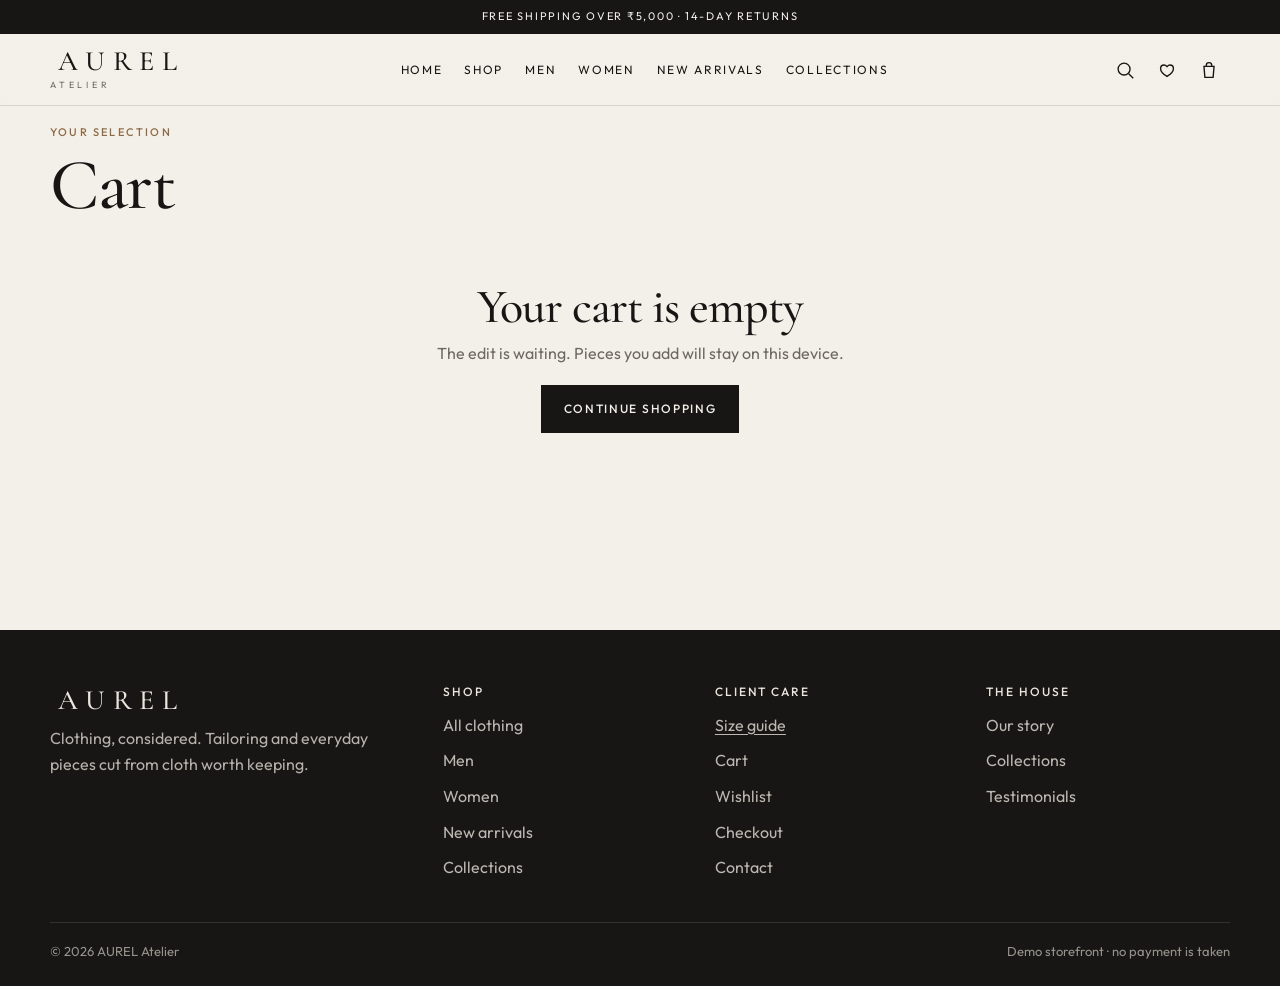
==== fashion-store/cart.html @ 71b50781 "Add fashion-store static e-commerce site Co-Authored-By: Claude Opus 5.5 <noreply@anthropic.com>" ====
<!DOCTYPE html>
<html lang="en">
<head>
  <meta charset="UTF-8">
  <meta name="viewport" content="width=device-width, initial-scale=1">
  <meta name="description" content="Review your AUREL cart before checkout.">
  <meta name="theme-color" content="#171614">
  <meta name="robots" content="noindex">
  <title>Cart — AUREL</title>
  <link rel="icon" href="assets/images/favicon.svg" type="image/svg+xml">
  <link rel="preconnect" href="https://fonts.googleapis.com">
  <link rel="preconnect" href="https://fonts.gstatic.com" crossorigin>
  <link href="https://fonts.googleapis.com/css2?family=Cormorant+Garamond:ital,wght@0,500;0,600;1,500;1,600&family=Outfit:wght@300;400;500&display=swap" rel="stylesheet">
  <link rel="stylesheet" href="css/style.css">
  <link rel="stylesheet" href="css/responsive.css">
  <link rel="stylesheet" href="css/animations.css">
</head>
<body data-page="cart">
  <a class="skip-link" href="#main">Skip to content</a>
  <noscript><p class="noscript">AUREL needs JavaScript to load the collection, cart, and wishlist.</p></noscript>
  <header class="site-header" id="siteHeader">
    <div class="announce"><p>Free shipping over ₹5,000 · 14-day returns</p></div>
    <div class="nav-bar">
      <div class="nav-bar-inner wrap">
        <div class="nav-left">
          <button class="nav-toggle" id="navToggle" type="button" aria-label="Open menu" aria-expanded="false" aria-controls="mobileMenu"><span></span><span></span><span></span></button>
          <a class="logo" href="index.html" aria-label="AUREL home"><span class="logo-mark">AUREL</span><span class="logo-sub">Atelier</span></a>
        </div>
        <nav class="primary-nav" aria-label="Primary">
          <a href="index.html" data-nav="home">Home</a>
          <a href="shop.html" data-nav="shop">Shop</a>
          <a href="shop.html?gender=Men" data-nav="men">Men</a>
          <a href="shop.html?gender=Women" data-nav="women">Women</a>
          <a href="shop.html?collection=new" data-nav="new">New Arrivals</a>
          <a href="shop.html?collection=featured" data-nav="collections">Collections</a>
        </nav>
        <div class="nav-actions">
          <button class="icon-btn" id="searchOpen" type="button" aria-label="Search"><svg viewBox="0 0 24 24" fill="none" stroke="currentColor" stroke-width="1.5" aria-hidden="true"><circle cx="11" cy="11" r="6.5"/><path d="M16 16l5 5"/></svg></button>
          <a class="icon-btn" href="wishlist.html" aria-label="Wishlist"><svg viewBox="0 0 24 24" fill="none" stroke="currentColor" stroke-width="1.5" aria-hidden="true"><path d="M12 19s-7-4.4-7-8.5C5 8 6.8 6.5 8.8 6.5c1.2 0 2.2.6 3.2 1.8 1-1.2 2-1.8 3.2-1.8 2 0 3.8 1.5 3.8 4C19 14.6 12 19 12 19z"/></svg><span class="count" id="wishCount" hidden>0</span></a>
          <button class="icon-btn" id="cartOpen" type="button" aria-label="Open cart"><svg viewBox="0 0 24 24" fill="none" stroke="currentColor" stroke-width="1.5" aria-hidden="true"><path d="M6.5 8h11l-1 12h-9l-1-12z"/><path d="M9 8V7a3 3 0 0 1 6 0v1"/></svg><span class="count" id="cartCount" hidden>0</span></button>
        </div>
      </div>
    </div>
    <div class="mobile-menu" id="mobileMenu">
      <nav aria-label="Mobile">
        <a href="index.html" data-nav="home">Home</a>
        <a href="shop.html" data-nav="shop">Shop</a>
        <a href="shop.html?gender=Men" data-nav="men">Men</a>
        <a href="shop.html?gender=Women" data-nav="women">Women</a>
        <a href="shop.html?collection=new" data-nav="new">New Arrivals</a>
        <a href="shop.html?collection=featured" data-nav="collections">Collections</a>
      </nav>
    </div>
  </header>
  <main id="main" class="page">
    <div class="wrap">
      <header class="page-head">
        <p class="eyebrow">Your selection</p>
        <h1>Cart</h1>
      </header>
      <div id="cartPage">
        <div class="skeleton sk-line" style="height:120px"></div>
      </div>
    </div>
  </main>
  <footer class="site-footer">
    <div class="wrap">
      <div class="footer-grid">
        <div>
          <p class="logo-mark">AUREL</p>
          <p class="footer-brand">Clothing, considered. Tailoring and everyday pieces cut from cloth worth keeping.</p>
        </div>
        <div>
          <h2>Shop</h2>
          <a href="shop.html">All clothing</a>
          <a href="shop.html?gender=Men">Men</a>
          <a href="shop.html?gender=Women">Women</a>
          <a href="shop.html?collection=new">New arrivals</a>
          <a href="shop.html?collection=featured">Collections</a>
        </div>
        <div>
          <h2>Client care</h2>
          <button type="button" class="linkish js-size-guide">Size guide</button>
          <a href="cart.html">Cart</a>
          <a href="wishlist.html">Wishlist</a>
          <a href="checkout.html">Checkout</a>
          <a href="index.html#newsletter">Contact</a>
        </div>
        <div>
          <h2>The house</h2>
          <a href="index.html#story">Our story</a>
          <a href="index.html#collections">Collections</a>
          <a href="index.html#testimonials">Testimonials</a>
        </div>
      </div>
      <div class="footer-base">
        <p>© 2026 AUREL Atelier</p>
        <p>Demo storefront · no payment is taken</p>
      </div>
    </div>
  </footer>
  <div id="portal"></div>
  <div id="toasts" class="toasts" aria-live="polite"></div>
  <script src="data/catalog.js"></script>
  <script src="js/products.js"></script>
  <script src="js/cart.js"></script>
  <script src="js/wishlist.js"></script>
  <script src="js/app.js"></script>
</body>
</html>
---- fashion-store/css/style.css ----
:root {
  --bg: #f3f0ea;
  --bg-deep: #e8e2d8;
  --surface: #fbfaf7;
  --ink: #171614;
  --muted: #6f685f;
  --line: rgba(23, 22, 20, 0.12);
  --accent: #8d6a45;
  --accent-soft: #c4a484;
  --sale: #8f3d3d;
  --good: #2c5a45;
  --header-bar: 72px;
  --announce: 34px;
  --header-offset: 106px;
  --serif: "Cormorant Garamond", Georgia, "Times New Roman", serif;
  --sans: "Outfit", "Segoe UI", sans-serif;
  --shadow: 0 24px 60px rgba(23, 22, 20, 0.1);
  color-scheme: light;
}

*,
*::before,
*::after {
  box-sizing: border-box;
}

html {
  scroll-behavior: smooth;
}

[hidden] {
  display: none !important;
}

body {
  margin: 0;
  font-family: var(--sans);
  font-size: 16px;
  line-height: 1.6;
  color: var(--ink);
  background: var(--bg);
  text-rendering: optimizeLegibility;
}

img {
  max-width: 100%;
  display: block;
}

button,
input,
select,
textarea {
  font: inherit;
  color: inherit;
}

button {
  cursor: pointer;
}

a {
  color: inherit;
  text-decoration: none;
}

h1, h2, h3, p {
  margin: 0;
}

ul {
  margin: 0;
  padding: 0;
  list-style: none;
}

::selection {
  background: var(--ink);
  color: var(--bg);
}

:focus-visible {
  outline: 2px solid var(--accent);
  outline-offset: 3px;
}

.sr-only {
  position: absolute;
  width: 1px;
  height: 1px;
  padding: 0;
  margin: -1px;
  overflow: hidden;
  clip: rect(0, 0, 0, 0);
  white-space: nowrap;
  border: 0;
}

.skip-link {
  position: absolute;
  left: 12px;
  top: -48px;
  z-index: 200;
  background: var(--ink);
  color: var(--bg);
  padding: 8px 14px;
}

.skip-link:focus {
  top: 8px;
}

.wrap {
  width: min(1180px, calc(100% - 32px));
  margin-inline: auto;
}

.eyebrow {
  font-size: 11px;
  letter-spacing: 0.2em;
  text-transform: uppercase;
  color: var(--accent);
  font-weight: 500;
}

h1, h2, .serif {
  font-family: var(--serif);
  font-weight: 500;
  letter-spacing: -0.02em;
  line-height: 0.98;
}

.muted { color: var(--muted); }
.fine {
  color: var(--muted);
  font-size: 13px;
  line-height: 1.5;
}

main {
  padding-top: var(--header-offset);
  min-height: 70vh;
}

body[data-page="home"] main {
  padding-top: 0;
}

body.lock-scroll {
  overflow: hidden;
}

/* Header */
.site-header {
  position: fixed;
  inset: 0 0 auto 0;
  z-index: 50;
}

.announce {
  height: var(--announce);
  display: grid;
  place-items: center;
  background: #171614;
  color: #f3f0ea;
  font-size: 10px;
  letter-spacing: 0.14em;
  text-transform: uppercase;
}

.announce p {
  margin: 0;
  white-space: nowrap;
  overflow: hidden;
  text-overflow: ellipsis;
  max-width: 100%;
  padding: 0 16px;
}

.nav-bar {
  height: var(--header-bar);
  color: var(--ink);
  background: rgba(243, 240, 234, 0.92);
  backdrop-filter: blur(16px);
  border-bottom: 1px solid var(--line);
  transition: background 0.3s ease, color 0.3s ease, border-color 0.3s ease;
}

.nav-bar-inner {
  height: 100%;
  display: flex;
  align-items: center;
  justify-content: space-between;
  position: relative;
}

.nav-left {
  display: flex;
  align-items: center;
  gap: 4px;
  min-width: 44px;
}

.logo {
  position: absolute;
  left: 50%;
  transform: translateX(-50%);
  text-align: center;
  color: inherit;
}

.logo-mark {
  display: block;
  font-family: var(--serif);
  font-size: 28px;
  letter-spacing: 0.28em;
  line-height: 1;
  padding-left: 0.28em;
  font-weight: 500;
}

.logo-sub {
  display: block;
  margin-top: 3px;
  font-size: 9px;
  letter-spacing: 0.42em;
  text-transform: uppercase;
  color: var(--muted);
}

.primary-nav {
  display: none;
  align-items: center;
  justify-content: center;
  gap: 22px;
}

.primary-nav a {
  position: relative;
  font-size: 12px;
  letter-spacing: 0.14em;
  text-transform: uppercase;
  padding: 6px 0;
}

.primary-nav a.is-active::after,
.primary-nav a:hover::after {
  content: "";
  position: absolute;
  left: 0;
  right: 0;
  bottom: 0;
  height: 1px;
  background: currentColor;
}

.nav-actions {
  display: flex;
  align-items: center;
}

.icon-btn {
  width: 42px;
  height: 42px;
  display: grid;
  place-items: center;
  position: relative;
  background: none;
  border: 0;
  color: inherit;
  padding: 0;
}

.icon-btn svg,
.wish-btn svg {
  width: 22px;
  height: 22px;
  display: block;
}

.icon-btn:hover {
  opacity: 0.65;
}

.count {
  position: absolute;
  top: 4px;
  right: 2px;
  min-width: 16px;
  height: 16px;
  padding: 0 4px;
  border-radius: 99px;
  background: var(--accent);
  color: white;
  font-size: 10px;
  display: grid;
  place-items: center;
  line-height: 1;
}

.count[hidden] {
  display: none !important;
}

.nav-toggle {
  width: 42px;
  height: 42px;
  border: 0;
  background: none;
  display: grid;
  place-items: center;
  gap: 5px;
  padding: 0;
  color: inherit;
}

.nav-toggle span {
  display: block;
  width: 18px;
  height: 1.5px;
  background: currentColor;
  transition: transform 0.3s ease, opacity 0.3s ease;
}

body.menu-open .nav-toggle span:nth-child(1) {
  transform: translateY(6.5px) rotate(45deg);
}
body.menu-open .nav-toggle span:nth-child(2) {
  opacity: 0;
}
body.menu-open .nav-toggle span:nth-child(3) {
  transform: translateY(-6.5px) rotate(-45deg);
}

.mobile-menu {
  position: fixed;
  top: var(--header-offset);
  left: 0;
  right: 0;
  bottom: 0;
  background: var(--bg);
  padding: 28px 24px 40px;
  overflow: auto;
  opacity: 0;
  visibility: hidden;
  pointer-events: none;
  transition: opacity 0.35s ease, visibility 0.35s ease;
}

body.menu-open .mobile-menu {
  opacity: 1;
  visibility: visible;
  pointer-events: auto;
}

.mobile-menu a {
  display: block;
  font-family: var(--serif);
  font-size: clamp(2rem, 8vw, 3.2rem);
  line-height: 1.15;
  padding: 4px 0;
}

.mobile-menu a.is-active {
  color: var(--accent);
}

body[data-page="home"] .site-header:not(.is-solid) .nav-bar {
  background: linear-gradient(to bottom, rgba(0, 0, 0, 0.38), transparent);
  color: #fff;
  border-bottom-color: transparent;
  backdrop-filter: none;
}

body[data-page="home"] .site-header:not(.is-solid) .logo-sub,
body[data-page="home"] .site-header:not(.is-solid) .primary-nav a {
  color: rgba(255, 255, 255, 0.88);
}

body.menu-open .nav-bar,
body[data-page="home"].menu-open .site-header .nav-bar {
  background: rgba(243, 240, 234, 0.98);
  color: var(--ink);
  border-bottom-color: var(--line);
  backdrop-filter: blur(16px);
}

body.menu-open .logo-sub,
body[data-page="home"].menu-open .logo-sub {
  color: var(--muted);
}

/* Buttons and fields */
.btn {
  display: inline-flex;
  align-items: center;
  justify-content: center;
  gap: 8px;
  min-height: 48px;
  padding: 0 22px;
  border: 1px solid transparent;
  background: transparent;
  letter-spacing: 0.14em;
  text-transform: uppercase;
  font-size: 12px;
  font-weight: 500;
  transition: background 0.25s ease, color 0.25s ease, border-color 0.25s ease, transform 0.25s ease;
}

.btn:hover { transform: translateY(-1px); }
.btn:active { transform: translateY(0) scale(0.99); }
.btn:disabled {
  opacity: 0.45;
  cursor: not-allowed;
  transform: none;
}

.btn-solid {
  background: var(--ink);
  color: var(--bg);
}
.btn-solid:hover { background: #2c2926; }

.btn-white {
  background: #fff;
  color: var(--ink);
}
.btn-white:hover { background: var(--bg); }

.btn-line {
  border-color: rgba(255, 255, 255, 0.75);
  color: #fff;
}
.btn-line:hover {
  background: #fff;
  color: var(--ink);
}

.btn-ghost {
  border-color: var(--line);
  background: transparent;
  color: var(--ink);
}
.btn-ghost:hover { border-color: var(--ink); }

.btn-full { width: 100%; }
.btn-row { display: flex; flex-wrap: wrap; gap: 10px; }

.btn svg {
  width: 18px;
  height: 18px;
  flex: none;
}

.btn.is-active { color: var(--sale); }
.btn.is-active svg path { fill: currentColor; }

.text-link {
  font-size: 12px;
  letter-spacing: 0.14em;
  text-transform: uppercase;
  border-bottom: 1px solid currentColor;
  padding-bottom: 2px;
  white-space: nowrap;
}

input,
select,
textarea {
  width: 100%;
  min-height: 48px;
  padding: 0 14px;
  background: #fff;
  border: 1px solid var(--line);
  border-radius: 0;
}

textarea {
  min-height: 110px;
  padding: 12px 14px;
  resize: vertical;
}

input:focus,
select:focus,
textarea:focus {
  outline: 2px solid var(--accent);
  outline-offset: 1px;
  border-color: transparent;
}

.field {
  display: flex;
  flex-direction: column;
  gap: 6px;
  margin-bottom: 14px;
}

.field span,
.field-label {
  font-size: 12px;
  letter-spacing: 0.08em;
  text-transform: uppercase;
  color: var(--muted);
}

.field.is-error input,
.field.is-error select,
.field.is-error textarea {
  border-color: var(--sale);
}

.field-error {
  color: var(--sale);
  font-size: 13px;
  margin: 0;
}

.noscript {
  margin: 0;
  padding: 12px 16px;
  background: #efe2c8;
  text-align: center;
}

/* Hero */
.hero {
  min-height: 100svh;
  display: flex;
  align-items: flex-end;
  padding: var(--header-offset) 0 64px;
  color: #fff;
  background-color: #221e1a;
  background-image:
    linear-gradient(180deg, rgba(0, 0, 0, 0.28) 0%, rgba(0, 0, 0, 0.05) 34%, rgba(0, 0, 0, 0.62) 100%),
    url("https://images.unsplash.com/photo-1469334031218-e382a71b716b?auto=format&fit=crop&w=2000&q=80");
  background-position: center 20%;
  background-size: cover;
  background-repeat: no-repeat;
  position: relative;
}

.hero-copy {
  max-width: 680px;
  position: relative;
}

.hero .eyebrow { color: #eadcc8; }

.hero h1 {
  font-size: clamp(3rem, 12vw, 6.4rem);
  margin: 12px 0 16px;
  max-width: 11ch;
  text-shadow: 0 12px 40px rgba(0, 0, 0, 0.28);
}

.hero h1 em {
  font-style: italic;
  font-weight: 500;
}

.hero .lede {
  max-width: 38rem;
  color: rgba(255, 255, 255, 0.88);
  font-weight: 300;
  font-size: 1.05rem;
  margin-bottom: 24px;
}

.scroll-hint {
  position: absolute;
  right: 24px;
  bottom: 28px;
  width: 1px;
  height: 64px;
  background: rgba(255, 255, 255, 0.25);
}

.scroll-hint span {
  display: block;
  width: 100%;
  height: 24px;
  background: #fff;
}

.trust ul {
  display: grid;
  gap: 12px;
  padding: 22px 0;
  border-bottom: 1px solid var(--line);
  text-align: center;
  letter-spacing: 0.12em;
  text-transform: uppercase;
  font-size: 11px;
  color: var(--muted);
}

.section {
  padding: 64px 0;
}

.section-head {
  display: flex;
  justify-content: space-between;
  align-items: flex-end;
  gap: 16px;
  margin-bottom: 24px;
}

.section-head h2 {
  font-size: clamp(2.1rem, 5vw, 3.4rem);
  margin-top: 8px;
}

.collection-grid {
  display: grid;
  gap: 12px;
}

.collection-tile {
  position: relative;
  display: block;
  min-height: 420px;
  overflow: hidden;
  background: #d9d1c6;
  color: #fff;
}

.collection-tile img {
  width: 100%;
  height: 100%;
  object-fit: cover;
  position: absolute;
  inset: 0;
  transition: transform 0.8s ease;
}

.collection-tile:hover img {
  transform: scale(1.06);
}

.tile-copy {
  position: absolute;
  left: 0;
  right: 0;
  bottom: 0;
  padding: 28px 22px;
  background: linear-gradient(to top, rgba(0, 0, 0, 0.55), transparent);
  display: flex;
  flex-direction: column;
  gap: 6px;
}

.tile-copy .eyebrow { color: #f0e4d4; }

.tile-title {
  font-family: var(--serif);
  font-size: clamp(2rem, 4vw, 2.8rem);
  line-height: 1;
}

/* Product cards */
.product-grid {
  display: grid;
  grid-template-columns: 1fr;
  gap: 32px 16px;
}

.product-card {
  min-width: 0;
}

.card-image {
  position: relative;
  aspect-ratio: 3 / 4;
  overflow: hidden;
  background: #e7e1d8;
}

.card-image img {
  position: absolute;
  inset: 0;
  width: 100%;
  height: 100%;
  object-fit: cover;
  object-position: center 18%;
  transition: transform 0.7s ease, opacity 0.45s ease;
}

.img-secondary { opacity: 0; }

@media (hover: hover) {
  .product-card:hover {
    transform: translateY(-6px);
  }
  .product-card {
    transition: transform 0.4s ease;
  }
  .product-card:hover .card-image {
    box-shadow: var(--shadow);
  }
  .product-card:hover .img-primary,
  .product-card:hover .img-secondary {
    transform: scale(1.06);
  }
  .product-card.has-alt:hover .img-primary { opacity: 0; }
  .product-card.has-alt:hover .img-secondary { opacity: 1; }
}

.badges {
  position: absolute;
  top: 12px;
  left: 12px;
  z-index: 2;
  display: flex;
  flex-direction: column;
  align-items: flex-start;
  gap: 6px;
}

.badge {
  display: inline-flex;
  align-items: center;
  min-height: 26px;
  padding: 0 8px;
  font-size: 11px;
  letter-spacing: 0.08em;
  text-transform: uppercase;
  background: var(--surface);
}

.badge-sale { color: var(--sale); }
.badge-stock { background: var(--ink); color: var(--bg); }

.wish-btn {
  position: absolute;
  top: 8px;
  right: 8px;
  z-index: 2;
  width: 40px;
  height: 40px;
  border: 0;
  border-radius: 50%;
  background: rgba(251, 250, 247, 0.9);
  color: var(--ink);
  display: grid;
  place-items: center;
}

.wish-btn.is-active {
  color: var(--sale);
}

.wish-btn.is-active svg path {
  fill: currentColor;
}

.card-actions {
  position: absolute;
  left: 10px;
  right: 10px;
  bottom: 10px;
  z-index: 2;
  display: flex;
  gap: 8px;
}

.card-actions .btn {
  flex: 1;
  min-height: 42px;
  padding: 0 8px;
  background: rgba(251, 250, 247, 0.94);
  border-color: transparent;
  font-size: 11px;
}

.card-actions .btn:hover {
  background: var(--ink);
  color: var(--bg);
}

.card-body { padding-top: 12px; }

.card-title {
  font-family: var(--serif);
  font-size: 1.45rem;
  font-weight: 500;
  line-height: 1.15;
  margin: 4px 0 8px;
}

.card-title a:hover { color: var(--accent); }

.card-meta {
  display: flex;
  align-items: center;
  gap: 6px;
  color: var(--muted);
  font-size: 13px;
  margin-bottom: 6px;
}

.stars {
  --percent: calc((var(--rating) / 5) * 100%);
  display: inline-block;
  font-size: 13px;
  letter-spacing: 2px;
  line-height: 1;
  background: linear-gradient(90deg, var(--accent) var(--percent), #ddd4c8 var(--percent));
  -webkit-background-clip: text;
  background-clip: text;
  color: transparent;
  font-family: Georgia, serif;
}

.stars::before { content: "★★★★★"; }

.price {
  display: flex;
  align-items: baseline;
  gap: 8px;
}

.price-now { font-weight: 500; }
.price-was {
  color: var(--muted);
  text-decoration: line-through;
  font-size: 14px;
}

.skeleton-card .sk-img { aspect-ratio: 3 / 4; }
.skeleton-card .sk-line { height: 14px; margin-top: 12px; }
.skeleton-card .sk-line.short { width: 42%; }

/* Promo, story, quotes, newsletter */
.promo {
  display: grid;
  background: var(--surface);
}

.promo-media {
  min-height: 320px;
  overflow: hidden;
  background: #d9d1c6;
}

.promo-media img,
.story-media img {
  width: 100%;
  height: 100%;
  object-fit: cover;
  object-position: center 20%;
}

.promo-copy,
.story-copy {
  padding: 36px 20px;
  display: flex;
  flex-direction: column;
  justify-content: center;
  gap: 14px;
}

.promo-copy h2,
.story-copy h2 {
  font-size: clamp(2.2rem, 5vw, 3.6rem);
}

.story {
  display: grid;
  gap: 0;
}

.story-media {
  min-height: 280px;
  overflow: hidden;
  background: #d9d1c6;
}

.story-quote {
  font-family: var(--serif);
  font-style: italic;
  font-size: 1.5rem;
  line-height: 1.25;
}

.quotes {
  display: grid;
  gap: 12px;
}

.quote {
  background: var(--surface);
  border: 1px solid var(--line);
  padding: 26px 22px;
}

.quote p {
  font-family: var(--serif);
  font-style: italic;
  font-size: 1.45rem;
  line-height: 1.25;
}

.quote footer {
  margin-top: 18px;
  font-size: 13px;
  letter-spacing: 0.08em;
  text-transform: uppercase;
  color: var(--muted);
}

.newsletter {
  background:
    radial-gradient(1200px 400px at 10% 0%, rgba(196, 164, 132, 0.28), transparent 60%),
    var(--bg-deep);
}

.newsletter-box {
  max-width: 640px;
}

.newsletter h2 {
  font-size: clamp(2.3rem, 6vw, 3.8rem);
  margin: 8px 0 12px;
}

.inline-form {
  display: flex;
  flex-direction: column;
  gap: 10px;
  margin-top: 20px;
}

.inline-form input { background: #fff; }

/* Footer */
.site-footer {
  background: #171614;
  color: #ebe6de;
  padding: 56px 0 24px;
}

.footer-grid {
  display: grid;
  gap: 28px;
}

.site-footer .logo-mark { padding-left: 0.28em; }

.footer-brand {
  margin-top: 12px;
  max-width: 28rem;
  color: rgba(235, 230, 222, 0.75);
}

.site-footer h2 {
  font-family: var(--sans);
  font-size: 12px;
  letter-spacing: 0.16em;
  text-transform: uppercase;
  font-weight: 500;
  margin-bottom: 10px;
}

.site-footer a,
.site-footer .linkish {
  display: block;
  padding: 5px 0;
  color: rgba(235, 230, 222, 0.78);
  background: none;
  border: 0;
  text-align: left;
  font: inherit;
  cursor: pointer;
}

.site-footer a:hover,
.site-footer .linkish:hover { color: #fff; }

.footer-base {
  display: flex;
  flex-wrap: wrap;
  gap: 8px 20px;
  justify-content: space-between;
  margin-top: 36px;
  padding-top: 18px;
  border-top: 1px solid rgba(255, 255, 255, 0.12);
  color: rgba(235, 230, 222, 0.6);
  font-size: 13px;
}

/* Shop */
.page-head { padding: 18px 0 8px; }
.page-head h1 {
  font-size: clamp(2.6rem, 7vw, 4.5rem);
  margin: 8px 0;
}
.page-head .lede { max-width: 40rem; }

.shop-toolbar {
  display: flex;
  flex-wrap: wrap;
  gap: 10px;
  align-items: center;
  margin: 18px 0;
}

.shop-search { flex: 1 1 180px; }
.product-count { font-size: 14px; color: var(--muted); }

.sort {
  display: flex;
  align-items: center;
  gap: 8px;
  font-size: 13px;
  color: var(--muted);
}
.sort select { min-width: 180px; width: auto; }

.chips {
  display: flex;
  flex-wrap: wrap;
  gap: 8px;
  margin-bottom: 14px;
}

.chip {
  border: 1px solid var(--line);
  background: var(--surface);
  padding: 6px 10px;
  font-size: 13px;
  display: inline-flex;
  gap: 8px;
  align-items: center;
}

.filters-head {
  display: flex;
  align-items: center;
  justify-content: space-between;
  gap: 12px;
  margin-bottom: 12px;
}

.filters-head h2 {
  font-family: var(--sans);
  font-size: 13px;
  letter-spacing: 0.16em;
  text-transform: uppercase;
}

.linkish {
  background: none;
  border: 0;
  padding: 0;
  color: var(--muted);
  text-decoration: underline;
  text-underline-offset: 3px;
  cursor: pointer;
}

.filter-group {
  padding: 16px 0;
  border-top: 1px solid var(--line);
}

.filter-group h3 {
  font-family: var(--sans);
  font-size: 12px;
  letter-spacing: 0.14em;
  text-transform: uppercase;
  font-weight: 500;
  margin-bottom: 10px;
}

.check {
  display: flex;
  align-items: center;
  gap: 10px;
  padding: 5px 0;
  cursor: pointer;
  font-size: 15px;
}

.check input {
  width: 16px;
  height: 16px;
  min-height: 0;
  accent-color: var(--ink);
}

.size-picks,
.size-options,
.color-picks {
  display: flex;
  flex-wrap: wrap;
  gap: 8px;
}

.size-picks button,
.size-options button,
.qty button {
  min-width: 44px;
  height: 44px;
  border: 1px solid var(--line);
  background: transparent;
  padding: 0 10px;
}

.size-picks button.is-on,
.size-options button.is-selected,
.color-filter.is-on,
.color-option.is-selected {
  background: var(--ink);
  color: #fff;
  border-color: var(--ink);
}

.size-options.needs-choice button:not(.is-selected) {
  border-color: var(--sale);
}

.color-filter,
.color-option {
  display: inline-flex;
  align-items: center;
  gap: 8px;
  border: 1px solid transparent;
  background: transparent;
  padding: 4px 8px 4px 4px;
  border-radius: 999px;
}

.color-filter.is-on,
.color-option.is-selected {
  background: transparent;
  color: var(--ink);
  border-color: var(--ink);
}

.swatch {
  width: 18px;
  height: 18px;
  border-radius: 50%;
  border: 1px solid rgba(0, 0, 0, 0.16);
  display: inline-block;
}

.price-fields {
  display: grid;
  grid-template-columns: 1fr 1fr;
  gap: 8px;
  margin-bottom: 10px;
}

.price-sliders {
  display: grid;
  gap: 6px;
}

input[type="range"] {
  padding: 0;
  background: transparent;
  border: 0;
  min-height: 0;
  accent-color: var(--ink);
}

.filters {
  position: fixed;
  z-index: 90;
  top: 0;
  left: 0;
  bottom: 0;
  width: min(400px, 92vw);
  background: var(--surface);
  transform: translateX(-105%);
  transition: transform 0.45s cubic-bezier(0.2, 0.7, 0.2, 1);
  overflow: auto;
  padding: 22px 20px 48px;
}

body.open-filters .filters {
  transform: translateX(0);
  box-shadow: var(--shadow);
}

.filters-close { display: inline-flex; }

/* Product detail */
.crumbs {
  display: flex;
  flex-wrap: wrap;
  gap: 6px;
  color: var(--muted);
  font-size: 13px;
  margin-bottom: 14px;
}

.crumbs a:hover { color: var(--ink); }

.product-layout { display: grid; gap: 28px; }

.gallery-main {
  position: relative;
  aspect-ratio: 4 / 5;
  background: #e7e1d8;
  overflow: hidden;
  cursor: zoom-in;
}

.gallery-main img {
  width: 100%;
  height: 100%;
  object-fit: cover;
  object-position: center 15%;
}

.gal-nav {
  position: absolute;
  top: 50%;
  transform: translateY(-50%);
  width: 40px;
  height: 40px;
  border: 0;
  background: rgba(251, 250, 247, 0.88);
  z-index: 1;
}

.gal-nav.prev { left: 10px; }
.gal-nav.next { right: 10px; }

.thumbs {
  display: flex;
  gap: 8px;
  margin-top: 10px;
  overflow-x: auto;
}

.thumbs button {
  border: 1px solid transparent;
  padding: 0;
  background: none;
  flex: 0 0 72px;
}

.thumbs img {
  width: 72px;
  height: 90px;
  object-fit: cover;
}

.thumbs button.is-active { border-color: var(--ink); }

.product-info h1 {
  font-size: clamp(2.4rem, 6vw, 4rem);
  margin: 8px 0 12px;
}

.product-info .price-now {
  font-family: var(--serif);
  font-size: 2rem;
}

.option-label {
  display: flex;
  justify-content: space-between;
  align-items: baseline;
  margin: 18px 0 8px;
  font-size: 13px;
  letter-spacing: 0.08em;
  text-transform: uppercase;
}

.qty {
  display: inline-flex;
  align-items: center;
  border: 1px solid var(--line);
}

.qty button { border: 0; width: 42px; }
.qty span {
  min-width: 28px;
  text-align: center;
}

.buy-row {
  display: grid;
  gap: 10px;
  margin-top: 18px;
}

.delivery {
  margin-top: 22px;
  padding-top: 16px;
  border-top: 1px solid var(--line);
  display: grid;
  gap: 8px;
}

.delivery li {
  padding-left: 14px;
  position: relative;
  color: var(--muted);
  font-size: 14px;
}

.delivery li::before {
  content: "";
  width: 5px;
  height: 5px;
  border-radius: 50%;
  background: var(--accent);
  position: absolute;
  left: 0;
  top: 0.65em;
}

.related { padding-top: 20px; }

/* Cart and wishlist */
.cart-layout,
.checkout-layout {
  display: grid;
  gap: 22px;
  padding-bottom: 40px;
}

.line {
  display: grid;
  grid-template-columns: 92px 1fr;
  gap: 14px;
  padding: 16px 0;
  border-bottom: 1px solid var(--line);
}

.line img {
  width: 92px;
  height: 118px;
  object-fit: cover;
  background: #e7e1d8;
}

.line h3 {
  font-family: var(--serif);
  font-size: 1.4rem;
  font-weight: 500;
}

.line-options {
  display: flex;
  flex-wrap: wrap;
  gap: 8px;
  margin: 8px 0;
}

.line-options select {
  width: auto;
  min-height: 40px;
  padding-right: 28px;
}

.line-bottom {
  display: flex;
  flex-wrap: wrap;
  gap: 12px;
  align-items: center;
  justify-content: space-between;
}

.line-price { text-align: right; }
.line-price s {
  display: block;
  color: var(--muted);
  font-size: 13px;
}

.summary-card {
  background: var(--surface);
  border: 1px solid var(--line);
  padding: 20px;
}

.summary-card h2 {
  font-family: var(--sans);
  font-size: 13px;
  letter-spacing: 0.16em;
  text-transform: uppercase;
  margin-bottom: 12px;
}

.ship-note {
  font-size: 13px;
  color: var(--muted);
  margin-bottom: 12px;
}

.ship-bar {
  height: 2px;
  background: var(--line);
  margin: 8px 0 14px;
}

.ship-bar span {
  display: block;
  height: 100%;
  background: var(--accent);
}

.totals { display: grid; gap: 8px; }
.totals div,
.totals .grand {
  display: flex;
  justify-content: space-between;
  gap: 12px;
}
.totals dt { color: var(--muted); }
.totals .grand {
  margin-top: 8px;
  padding-top: 10px;
  border-top: 1px solid var(--line);
  font-size: 1.05rem;
}
.totals .grand dt,
.totals .grand dd { color: var(--ink); font-weight: 500; }
.totals dd { margin: 0; }

.promo-form {
  display: flex;
  gap: 8px;
  margin: 14px 0;
}
.promo-form input { min-height: 44px; }
.promo-form button { min-height: 44px; }

.empty-state {
  text-align: center;
  padding: 48px 12px 64px;
}
.empty-state h2, .empty-state h1 {
  font-size: clamp(2rem, 5vw, 3rem);
  margin-bottom: 10px;
}
.empty-state p { color: var(--muted); margin-bottom: 18px; }

/* Checkout */
.checkout-fields h2 {
  font-family: var(--sans);
  font-size: 12px;
  letter-spacing: 0.16em;
  text-transform: uppercase;
  margin: 8px 0 14px;
}

.form-grid {
  display: grid;
  gap: 0 12px;
}

.pay-options {
  display: grid;
  gap: 8px;
  margin-bottom: 14px;
}

.pay-option {
  display: flex;
  gap: 10px;
  align-items: center;
  border: 1px solid var(--line);
  padding: 12px 14px;
  background: #fff;
  cursor: pointer;
}

.pay-option:has(input:checked) {
  border-color: var(--ink);
  background: var(--surface);
}

.pay-option input {
  width: 16px;
  height: 16px;
  min-height: 0;
  accent-color: var(--ink);
}

.pay-panel {
  background: #fff;
  border: 1px solid var(--line);
  padding: 14px;
  margin-bottom: 14px;
}

.confirm {
  max-width: 720px;
  margin: 20px auto 60px;
  text-align: center;
}
.confirm h1 {
  font-size: clamp(2.8rem, 7vw, 4.6rem);
  margin: 8px 0 12px;
}
.order-id {
  font-family: var(--serif);
  font-size: 1.8rem;
  letter-spacing: 0.04em;
}
.confirm-list {
  text-align: left;
  margin: 24px 0;
  border-top: 1px solid var(--line);
}
.confirm-list li {
  display: flex;
  justify-content: space-between;
  gap: 12px;
  padding: 12px 0;
  border-bottom: 1px solid var(--line);
}

/* Overlays */
.backdrop {
  position: fixed;
  inset: 0;
  background: rgba(20, 16, 12, 0.46);
  z-index: 80;
  opacity: 0;
  visibility: hidden;
  transition: opacity 0.3s ease, visibility 0.3s ease;
}

.backdrop.is-on {
  opacity: 1;
  visibility: visible;
}

.cart-drawer {
  position: fixed;
  top: 0;
  right: 0;
  bottom: 0;
  width: min(440px, 100%);
  background: var(--surface);
  z-index: 90;
  transform: translateX(105%);
  transition: transform 0.45s cubic-bezier(0.2, 0.7, 0.2, 1);
  display: flex;
  flex-direction: column;
}

body.open-cart .cart-drawer { transform: none; }

.drawer-head,
.search-top {
  display: flex;
  align-items: center;
  justify-content: space-between;
  gap: 12px;
  padding: 18px 18px 8px;
}

.drawer-head h2 {
  font-family: var(--serif);
  font-size: 2rem;
  font-weight: 500;
}

.drawer-body {
  flex: 1;
  overflow: auto;
  padding: 0 18px;
}

.drawer-foot {
  padding: 14px 18px 20px;
  border-top: 1px solid var(--line);
  display: grid;
  gap: 10px;
}

.search-modal {
  position: fixed;
  inset: 0;
  z-index: 100;
  background: rgba(243, 240, 234, 0.97);
  backdrop-filter: blur(8px);
  opacity: 0;
  visibility: hidden;
  overflow: auto;
  transition: opacity 0.3s ease, visibility 0.3s ease;
}

body.open-search .search-modal {
  opacity: 1;
  visibility: visible;
}

.search-modal input[type="search"] {
  font-family: var(--serif);
  font-size: clamp(2rem, 6vw, 3.4rem);
  border: 0;
  border-bottom: 1px solid var(--line);
  background: transparent;
  border-radius: 0;
  padding: 8px 0 12px;
  min-height: 0;
}

.search-modal input[type="search"]:focus {
  outline: none;
  border-bottom-color: var(--ink);
}

.search-results { padding: 10px 0 40px; }

.search-hit {
  display: grid;
  grid-template-columns: 64px 1fr auto;
  gap: 14px;
  align-items: center;
  padding: 12px 4px;
  border-bottom: 1px solid var(--line);
}

.search-hit img {
  width: 64px;
  height: 80px;
  object-fit: cover;
  background: #e7e1d8;
}

.search-hit h3 {
  font-family: var(--serif);
  font-size: 1.35rem;
  font-weight: 500;
}

.search-hit.is-active,
.search-hit:hover { background: rgba(23, 22, 20, 0.04); }

.modal-layer {
  position: fixed;
  inset: 0;
  z-index: 110;
  display: grid;
  place-items: center;
  padding: 18px;
  background: rgba(20, 16, 12, 0.46);
  opacity: 0;
  visibility: hidden;
  pointer-events: none;
  transition: opacity 0.3s ease, visibility 0.3s ease;
}

body.open-modal .modal-layer {
  opacity: 1;
  visibility: visible;
  pointer-events: auto;
}

.modal-card {
  width: min(640px, 100%);
  max-height: min(88vh, 860px);
  overflow: auto;
  background: var(--surface);
  padding: 22px;
  box-shadow: var(--shadow);
  transform: translateY(12px) scale(0.98);
  transition: transform 0.35s ease;
  position: relative;
}

body.open-modal .modal-card { transform: none; }
.modal-layer.is-wide .modal-card { width: min(980px, 100%); }

.modal-close {
  position: absolute;
  top: 10px;
  right: 10px;
  width: 40px;
  height: 40px;
  border: 0;
  background: transparent;
  font-size: 22px;
}

.quick-grid { display: grid; gap: 18px; }
.quick-grid img {
  width: 100%;
  aspect-ratio: 3 / 4;
  object-fit: cover;
  background: #e7e1d8;
}

.guide-table {
  width: 100%;
  border-collapse: collapse;
  margin: 12px 0 8px;
}
.guide-table th,
.guide-table td {
  text-align: left;
  padding: 10px 8px;
  border-bottom: 1px solid var(--line);
  font-size: 14px;
}

.lightbox {
  position: fixed;
  inset: 0;
  z-index: 140;
  background: rgba(14, 12, 10, 0.92);
  display: none;
  place-items: center;
  padding: 24px;
}

.lightbox.is-open { display: grid; }

.lightbox img {
  max-height: 86vh;
  max-width: min(1100px, 100%);
  object-fit: contain;
}

.lightbox .gal-nav { background: rgba(255, 255, 255, 0.9); }
.lb-close {
  position: absolute;
  top: 16px;
  right: 16px;
  background: transparent;
  color: #fff;
  border: 1px solid rgba(255, 255, 255, 0.4);
  min-height: 40px;
  padding: 0 14px;
}

.toasts {
  position: fixed;
  z-index: 150;
  top: calc(var(--header-offset) + 12px);
  left: 50%;
  transform: translateX(-50%);
  width: min(440px, calc(100% - 24px));
  display: flex;
  flex-direction: column;
  gap: 8px;
  pointer-events: none;
}

.toast {
  pointer-events: auto;
  background: var(--ink);
  color: #f3f0ea;
  padding: 14px 16px;
  display: flex;
  justify-content: space-between;
  gap: 12px;
  align-items: center;
  box-shadow: 0 16px 40px rgba(0, 0, 0, 0.2);
  transform: translateY(-8px);
  opacity: 0;
  transition: 0.3s ease;
  font-size: 14px;
}

.toast.show { transform: none; opacity: 1; }
.toast.error { background: #6e2e2e; }

.toast button {
  background: none;
  border: 0;
  color: #eadcc8;
  letter-spacing: 0.12em;
  text-transform: uppercase;
  font-size: 11px;
  padding: 0;
}

.pad { padding: 16px; }
---- fashion-store/css/responsive.css ----
/* Tablet, laptop, and large desktop. Base styles cover 320–767. */

@media (min-width: 540px) {
  .product-grid {
    grid-template-columns: repeat(2, 1fr);
  }
}

@media (min-width: 768px) {
  .wrap {
    width: min(1180px, calc(100% - 48px));
  }

  .announce {
    font-size: 11px;
    letter-spacing: 0.16em;
  }

  .trust ul {
    grid-template-columns: repeat(4, 1fr);
  }

  .section {
    padding: 88px 0;
  }

  .collection-grid {
    grid-template-columns: repeat(3, 1fr);
  }

  .collection-tile {
    min-height: 520px;
  }

  .promo,
  .story {
    grid-template-columns: 1.15fr 0.85fr;
  }

  .story {
    grid-template-columns: 0.9fr 1.1fr;
  }

  .promo-media,
  .story-media {
    min-height: 560px;
  }

  .promo-copy,
  .story-copy {
    padding: 56px 48px;
  }

  .quotes {
    grid-template-columns: repeat(3, 1fr);
  }

  .inline-form {
    flex-direction: row;
    align-items: stretch;
  }

  .inline-form input { flex: 1; }
  .inline-form .btn { width: auto; }

  .footer-grid {
    grid-template-columns: 1fr 1fr;
  }

  .product-layout {
    grid-template-columns: 1.05fr 0.95fr;
    gap: 40px;
    align-items: start;
  }

  .gallery { position: sticky; top: calc(var(--header-offset) + 16px); }

  .form-grid.two {
    grid-template-columns: 1fr 1fr;
  }

  .quick-grid {
    grid-template-columns: 0.85fr 1.15fr;
    align-items: start;
  }

  .card-actions .btn { font-size: 11px; }
}

@media (min-width: 1025px) {
  .nav-toggle { display: none; }

  .logo {
    position: static;
    transform: none;
    text-align: left;
  }

  .nav-bar-inner { gap: 24px; }

  .primary-nav {
    display: flex;
    flex: 1;
  }

  .mobile-menu { display: none !important; }

  .hero { padding-bottom: 88px; }

  .section { padding: 108px 0; }

  .product-grid {
    grid-template-columns: repeat(3, 1fr);
    gap: 36px 18px;
  }

  .card-actions {
    opacity: 0;
    transform: translateY(10px);
    transition: opacity 0.35s ease, transform 0.35s ease;
  }

  .product-card:hover .card-actions,
  .product-card:focus-within .card-actions {
    opacity: 1;
    transform: none;
  }

  .shop-layout {
    display: grid;
    grid-template-columns: 240px 1fr;
    gap: 36px;
    align-items: start;
  }

  .filters {
    position: sticky;
    top: calc(var(--header-offset) + 18px);
    transform: none;
    width: auto;
    height: auto;
    max-height: calc(100vh - var(--header-offset) - 32px);
    background: transparent;
    box-shadow: none;
    padding: 0 8px 24px 0;
    z-index: 1;
  }

  body.open-filters .filters {
    transform: none;
    box-shadow: none;
  }

  .filters-close,
  #openFilters {
    display: none;
  }

  .shop-results .product-grid {
    grid-template-columns: repeat(3, 1fr);
  }

  .cart-layout,
  .checkout-layout {
    grid-template-columns: 1.35fr 0.75fr;
    gap: 36px;
    align-items: start;
  }

  .summary-card {
    position: sticky;
    top: calc(var(--header-offset) + 18px);
  }

  .footer-grid {
    grid-template-columns: 1.5fr 1fr 1fr 1fr;
  }

  .buy-row {
    grid-template-columns: 1fr auto;
    align-items: center;
  }

  .line {
    grid-template-columns: 110px 1fr auto;
    align-items: start;
  }
}

@media (min-width: 1441px) {
  .wrap {
    width: min(1480px, calc(100% - 80px));
  }

  .hero h1 { font-size: 7rem; }

  .section { padding: 128px 0; }

  .product-grid {
    grid-template-columns: repeat(4, 1fr);
  }

  .shop-results .product-grid {
    grid-template-columns: repeat(3, 1fr);
    gap: 42px 22px;
  }

  .collection-tile { min-height: 620px; }

  .logo-mark { font-size: 32px; }
}

@media (max-width: 420px) {
  .icon-btn { width: 34px; height: 34px; }
  .nav-toggle { width: 36px; }
  .logo {
    left: 44px;
    right: 112px;
    width: auto;
    transform: none;
  }
  .logo-mark {
    font-size: 20px;
    letter-spacing: 0.14em;
    padding-left: 0.14em;
  }
  .logo-sub {
    letter-spacing: 0.28em;
    font-size: 8px;
  }
  .hero h1 { font-size: 2.7rem; }
  .card-actions .btn { letter-spacing: 0.08em; padding: 0 6px; }
}
---- fashion-store/css/animations.css ----
/* Entrance, reveal, and motion. Component transitions live with their styles. */

@keyframes rise {
  from {
    opacity: 0;
    transform: translateY(22px);
  }
  to {
    opacity: 1;
    transform: none;
  }
}

@keyframes pageIn {
  from { opacity: 0; }
  to { opacity: 1; }
}

@keyframes shimmer {
  0% { background-position: 100% 0; }
  100% { background-position: 0 0; }
}

@keyframes pop {
  0% { transform: scale(1); }
  45% { transform: scale(1.22); }
  100% { transform: scale(1); }
}

@keyframes scrollPulse {
  0%, 100% { transform: scaleY(0.4); opacity: 0.4; }
  50% { transform: scaleY(1); opacity: 1; }
}

@keyframes menuIn {
  from {
    opacity: 0;
    transform: translateY(12px);
  }
  to {
    opacity: 1;
    transform: none;
  }
}

body {
  animation: pageIn 0.55s ease;
}

.rise {
  animation: rise 0.95s cubic-bezier(0.2, 0.7, 0.2, 1) both;
}

.hero-copy .rise:nth-child(1) { animation-delay: 0.08s; }
.hero-copy .rise:nth-child(2) { animation-delay: 0.2s; }
.hero-copy .rise:nth-child(3) { animation-delay: 0.34s; }
.hero-copy .rise:nth-child(4) { animation-delay: 0.48s; }

.reveal {
  opacity: 0;
  transform: translateY(28px);
  transition: opacity 0.8s ease, transform 0.8s cubic-bezier(0.2, 0.7, 0.2, 1);
}

.reveal.is-visible {
  opacity: 1;
  transform: none;
}

.collection-grid .reveal:nth-child(2) { transition-delay: 0.1s; }
.collection-grid .reveal:nth-child(3) { transition-delay: 0.2s; }

.quotes .reveal:nth-child(2) { transition-delay: 0.08s; }
.quotes .reveal:nth-child(3) { transition-delay: 0.16s; }

.skeleton {
  background-color: #e4ddd3;
  background-image: linear-gradient(90deg, #e4ddd3 25%, #f6f2eb 37%, #e4ddd3 63%);
  background-size: 400% 100%;
  animation: shimmer 1.35s ease infinite;
}

.wish-btn.is-active {
  animation: pop 0.35s ease;
}

.scroll-hint span {
  animation: scrollPulse 1.8s ease infinite;
  transform-origin: top center;
}

body.menu-open .mobile-menu a {
  animation: menuIn 0.5s ease both;
}

body.menu-open .mobile-menu a:nth-child(1) { animation-delay: 0.04s; }
body.menu-open .mobile-menu a:nth-child(2) { animation-delay: 0.08s; }
body.menu-open .mobile-menu a:nth-child(3) { animation-delay: 0.12s; }
body.menu-open .mobile-menu a:nth-child(4) { animation-delay: 0.16s; }
body.menu-open .mobile-menu a:nth-child(5) { animation-delay: 0.2s; }
body.menu-open .mobile-menu a:nth-child(6) { animation-delay: 0.24s; }

.gallery-main img {
  transition: opacity 0.35s ease, transform 0.7s ease;
}

.gallery-main img.is-fading {
  opacity: 0;
}

@media (prefers-reduced-motion: reduce) {
  *,
  *::before,
  *::after {
    animation-duration: 0.01ms !important;
    animation-iteration-count: 1 !important;
    transition-duration: 0.01ms !important;
    scroll-behavior: auto !important;
  }

  .reveal {
    opacity: 1;
    transform: none;
  }
}
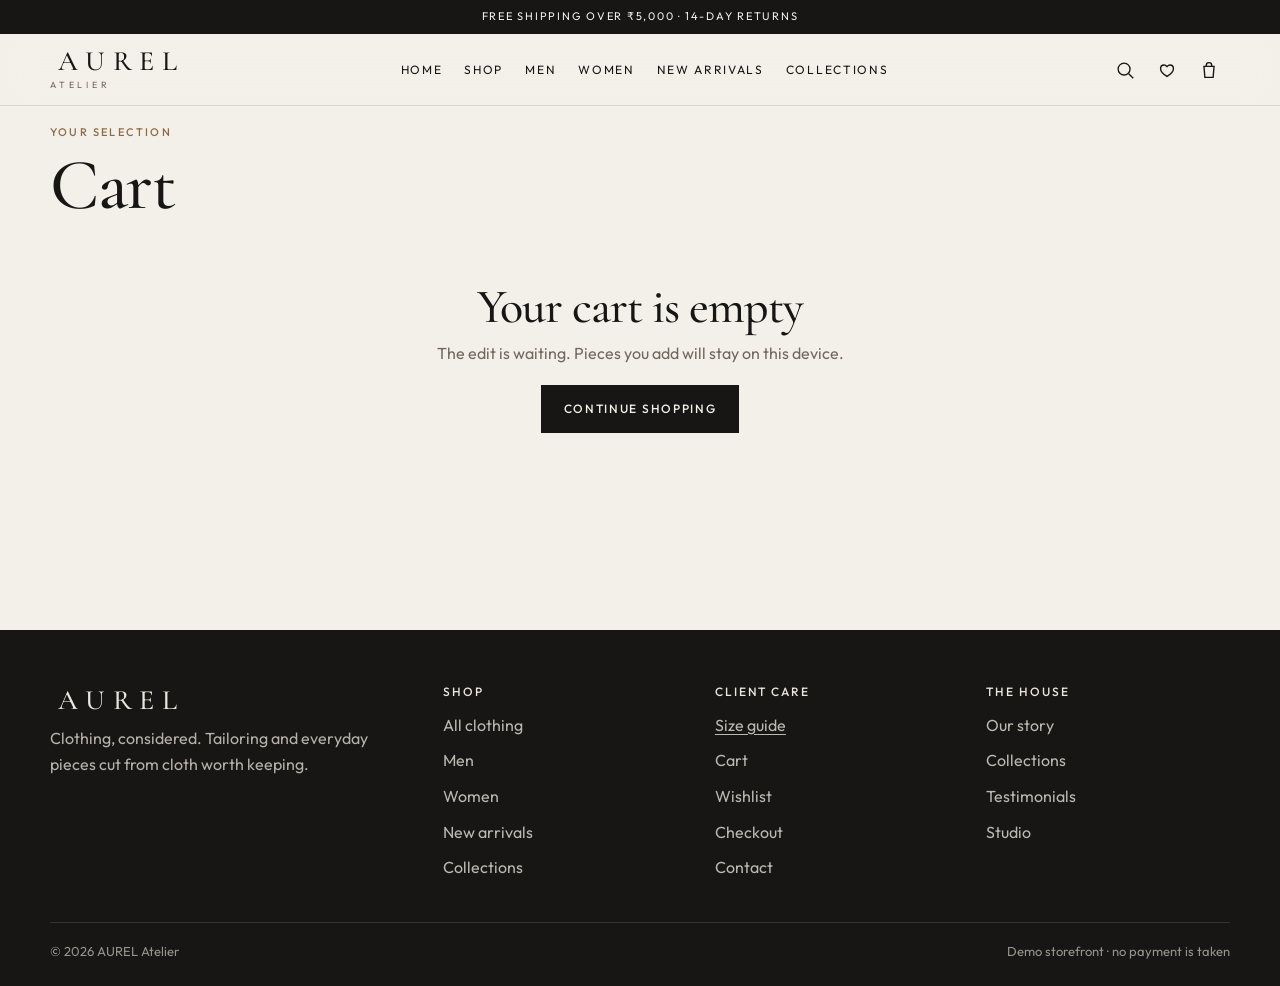
==== commit 115cdf37: "Add a studio dashboard and a UPI scanner at checkout. The shop can now be edited in this browser, an" ====
--- a/fashion-store/cart.html
+++ b/fashion-store/cart.html
@@ -91,6 +91,7 @@
           <a href="index.html#story">Our story</a>
           <a href="index.html#collections">Collections</a>
           <a href="index.html#testimonials">Testimonials</a>
+          <a href="admin.html">Studio</a>
         </div>
       </div>
       <div class="footer-base">
--- a/fashion-store/css/style.css
+++ b/fashion-store/css/style.css
@@ -1493,6 +1493,33 @@
   margin-bottom: 14px;
 }
 
+.upi-scan {
+  display: grid;
+  justify-items: center;
+  text-align: center;
+  gap: 8px;
+}
+
+.upi-qr {
+  width: min(220px, 72vw);
+  padding: 8px;
+  background: #fff;
+}
+
+.upi-qr svg {
+  display: block;
+  width: 100%;
+  height: auto;
+}
+
+.upi-amount {
+  margin: 0;
+  font-family: "Cormorant Garamond", Georgia, serif;
+  font-size: 2rem;
+  font-variant-numeric: lining-nums;
+  line-height: 1;
+}
+
 .confirm {
   max-width: 720px;
   margin: 20px auto 60px;
@@ -1780,3 +1807,437 @@
 }
 
 .pad { padding: 16px; }
+
+/* Studio */
+.login-screen {
+  min-height: 100vh;
+  display: grid;
+  place-items: center;
+  padding: 32px 18px;
+  background:
+    radial-gradient(circle at top, rgba(196, 164, 132, 0.28), transparent 42%),
+    var(--bg);
+}
+
+.login-card {
+  width: min(420px, 100%);
+  background: var(--surface);
+  border: 1px solid var(--line);
+  padding: 36px 28px 28px;
+  box-shadow: var(--shadow);
+  text-align: center;
+}
+
+.login-card .logo-mark {
+  font-size: 34px;
+  letter-spacing: 0.28em;
+  padding-left: 0.28em;
+}
+
+.login-card h1 {
+  font-family: var(--serif);
+  font-weight: 500;
+  font-size: 3rem;
+  line-height: 1;
+  margin: 18px 0 8px;
+}
+
+.login-card .field { text-align: left; margin-top: 14px; }
+.login-card input[type="text"],
+.login-card input[type="password"] {
+  width: 100%;
+  min-height: 48px;
+  border: 1px solid var(--line);
+  background: #fff;
+  padding: 10px 12px;
+}
+
+.login-remember {
+  display: flex;
+  align-items: center;
+  gap: 8px;
+  margin: 14px 0;
+  text-align: left;
+  font-size: 14px;
+  color: var(--muted);
+}
+
+.login-card .btn { margin-top: 6px; }
+.login-card .text-link { display: inline-block; margin-top: 16px; }
+
+body.studio-locked { overflow: hidden; }
+
+.studio-bar {
+  display: flex;
+  align-items: center;
+  gap: 18px;
+  min-height: 84px;
+  padding: 12px 22px;
+  background: rgba(251, 250, 247, 0.92);
+  border-bottom: 1px solid var(--line);
+  position: sticky;
+  top: 0;
+  z-index: 20;
+  backdrop-filter: blur(16px);
+}
+
+.studio-brand {
+  display: grid;
+  justify-items: center;
+  min-width: 92px;
+}
+
+.studio-brand .logo-mark {
+  font-size: 26px;
+  letter-spacing: 0.22em;
+  padding-left: 0.22em;
+}
+
+.studio-nav {
+  display: flex;
+  flex-wrap: wrap;
+  gap: 6px 18px;
+  flex: 1;
+}
+
+.studio-nav button {
+  border: 0;
+  background: none;
+  padding: 8px 0;
+  letter-spacing: 0.14em;
+  text-transform: uppercase;
+  font-size: 12px;
+  color: var(--muted);
+}
+
+.studio-nav button.is-active {
+  color: var(--ink);
+  box-shadow: inset 0 -1px 0 var(--ink);
+}
+
+.studio-main { padding: 42px 0 80px; }
+.studio-main h1 {
+  font-family: var(--serif);
+  font-size: clamp(3rem, 6vw, 4.6rem);
+  font-weight: 500;
+  line-height: 0.95;
+  margin: 6px 0 12px;
+}
+
+.studio-note { max-width: 38rem; color: var(--muted); }
+
+.stat-grid {
+  display: grid;
+  grid-template-columns: repeat(2, 1fr);
+  gap: 12px;
+  margin: 8px 0 28px;
+}
+
+.stat.is-low {
+  border-color: #c4a574;
+  background: #f8f1e6;
+}
+
+.stat.is-out {
+  border-color: #c9a3a0;
+  background: #f8eeec;
+}
+
+button.stat {
+  width: 100%;
+  text-align: left;
+  cursor: pointer;
+  font: inherit;
+  color: inherit;
+}
+
+button.stat:hover {
+  border-color: var(--ink);
+}
+
+.nav-count {
+  display: inline-grid;
+  place-items: center;
+  min-width: 18px;
+  height: 18px;
+  margin-left: 6px;
+  padding: 0 5px;
+  border-radius: 99px;
+  background: #8f3d3d;
+  color: #fff;
+  font-size: 11px;
+  letter-spacing: 0;
+  font-variant-numeric: lining-nums tabular-nums;
+}
+
+.stat,
+.studio-card,
+.order-card,
+.editor-card {
+  background: var(--surface);
+  border: 1px solid var(--line);
+  padding: 18px;
+}
+
+.stat strong {
+  display: block;
+  margin-top: 8px;
+  font-family: var(--serif);
+  font-size: 2.6rem;
+  font-weight: 500;
+  line-height: 1;
+  font-variant-numeric: lining-nums tabular-nums;
+  font-feature-settings: "lnum" 1, "tnum" 1;
+}
+
+.studio-split {
+  display: grid;
+  gap: 12px;
+  margin-bottom: 22px;
+}
+
+.studio-card h2,
+.order-card h2,
+.editor-card h2 {
+  font-family: var(--serif);
+  font-weight: 500;
+  font-size: 1.8rem;
+  margin-bottom: 10px;
+}
+
+.plain-list li,
+.order-card li {
+  display: flex;
+  justify-content: space-between;
+  gap: 12px;
+  padding: 8px 0;
+  border-top: 1px solid var(--line);
+}
+
+.plain-list button {
+  border: 0;
+  background: none;
+  padding: 0;
+  text-align: left;
+}
+
+.plain-list button:hover { text-decoration: underline; }
+
+.studio-toolbar,
+.studio-filters,
+.editor-actions,
+.editor-checks {
+  display: flex;
+  flex-wrap: wrap;
+  gap: 12px;
+  align-items: end;
+  justify-content: space-between;
+}
+
+.studio-filters { margin: 18px 0 8px; align-items: end; }
+.studio-filters .grow { flex: 1; min-width: 180px; }
+.studio-filters .field,
+.editor-card .field { margin-bottom: 12px; }
+.studio-filters input,
+.studio-filters select,
+.editor-card input,
+.editor-card select,
+.editor-card textarea {
+  width: 100%;
+  background: #fff;
+  border: 1px solid var(--line);
+  min-height: 46px;
+  padding: 10px 12px;
+}
+
+.editor-card textarea { min-height: 96px; resize: vertical; }
+
+.table-scroll { overflow-x: auto; margin-top: 12px; }
+
+.studio-table {
+  width: 100%;
+  border-collapse: collapse;
+  min-width: 640px;
+}
+
+.studio-table th {
+  text-align: left;
+  font-size: 11px;
+  letter-spacing: 0.14em;
+  text-transform: uppercase;
+  font-weight: 500;
+  color: var(--muted);
+  padding: 10px 12px;
+  border-bottom: 1px solid var(--line);
+}
+
+.studio-table td {
+  padding: 12px;
+  border-bottom: 1px solid var(--line);
+  vertical-align: middle;
+}
+
+.piece-cell {
+  display: flex;
+  align-items: center;
+  gap: 12px;
+}
+
+.piece-cell img {
+  width: 54px;
+  height: 68px;
+  object-fit: cover;
+  background: var(--bg-deep);
+}
+
+.piece-cell span,
+.cell-sub {
+  display: block;
+  color: var(--muted);
+  font-size: 13px;
+}
+
+.row-actions button {
+  border: 0;
+  background: none;
+  letter-spacing: 0.12em;
+  text-transform: uppercase;
+  font-size: 12px;
+  text-decoration: underline;
+  text-underline-offset: 3px;
+}
+
+.pill {
+  display: inline-block;
+  padding: 4px 8px;
+  font-size: 12px;
+  letter-spacing: 0.06em;
+  text-transform: uppercase;
+  background: var(--bg-deep);
+}
+
+.pill-low { background: #f0e2c8; }
+.pill-out { background: #f0d9d6; color: var(--sale); }
+.pill-in { background: #e4ece7; color: var(--good); }
+
+.stock-stepper {
+  display: inline-flex;
+  align-items: center;
+  border: 1px solid var(--line);
+  background: #fff;
+}
+
+.stock-stepper button,
+.stock-stepper input {
+  width: 42px;
+  height: 40px;
+  border: 0;
+  background: transparent;
+  text-align: center;
+}
+
+.stock-stepper input { width: 64px; }
+
+.order-card { margin-top: 14px; }
+.order-card header {
+  display: flex;
+  justify-content: space-between;
+  gap: 12px;
+  align-items: start;
+}
+.order-card header strong {
+  font-family: var(--serif);
+  font-size: 1.8rem;
+  font-weight: 500;
+}
+
+.editor-layer {
+  position: fixed;
+  inset: 0;
+  z-index: 40;
+  background: rgba(23, 22, 20, 0.46);
+  display: grid;
+  place-items: center;
+  padding: 18px;
+  overflow: auto;
+}
+
+.editor-card {
+  width: min(760px, 100%);
+  max-height: calc(100vh - 36px);
+  overflow: auto;
+}
+
+.editor-head {
+  display: flex;
+  justify-content: space-between;
+  gap: 12px;
+  align-items: start;
+  margin-bottom: 8px;
+}
+
+.upload-btn { position: relative; overflow: hidden; margin: 8px 0 12px; }
+.upload-btn input {
+  position: absolute;
+  inset: 0;
+  opacity: 0;
+  cursor: pointer;
+}
+
+.upload-previews {
+  display: flex;
+  flex-wrap: wrap;
+  gap: 10px;
+  margin-bottom: 12px;
+}
+
+.upload-previews figure {
+  position: relative;
+  margin: 0;
+  width: 84px;
+}
+
+.upload-previews img {
+  width: 84px;
+  height: 106px;
+  object-fit: cover;
+  background: var(--bg-deep);
+}
+
+.upload-previews figcaption {
+  font-size: 11px;
+  letter-spacing: 0.08em;
+  text-transform: uppercase;
+  color: var(--muted);
+  text-align: center;
+}
+
+.upload-previews button {
+  position: absolute;
+  top: 4px;
+  right: 4px;
+  width: 22px;
+  height: 22px;
+  border: 0;
+  border-radius: 50%;
+  background: rgba(23, 22, 20, 0.78);
+  color: #fff;
+  line-height: 1;
+}
+
+.upload-link {
+  display: flex;
+  gap: 8px;
+  align-items: center;
+}
+
+.editor-card .upload-link input { width: auto; flex: 1; min-width: 0; }
+
+.editor-checks label {
+  display: flex;
+  align-items: center;
+  gap: 8px;
+  margin: 4px 0 12px;
+}
+
+.editor-actions { justify-content: flex-start; }
--- a/fashion-store/css/responsive.css
+++ b/fashion-store/css/responsive.css
@@ -210,6 +210,16 @@
   .logo-mark { font-size: 32px; }
 }
 
+@media (min-width: 768px) {
+  .stat-grid { grid-template-columns: repeat(4, 1fr); }
+  .studio-split { grid-template-columns: 1.2fr 0.8fr; }
+}
+
+@media (max-width: 720px) {
+  .studio-bar { flex-wrap: wrap; }
+  .studio-store { margin-left: auto; }
+}
+
 @media (max-width: 420px) {
   .icon-btn { width: 34px; height: 34px; }
   .nav-toggle { width: 36px; }
